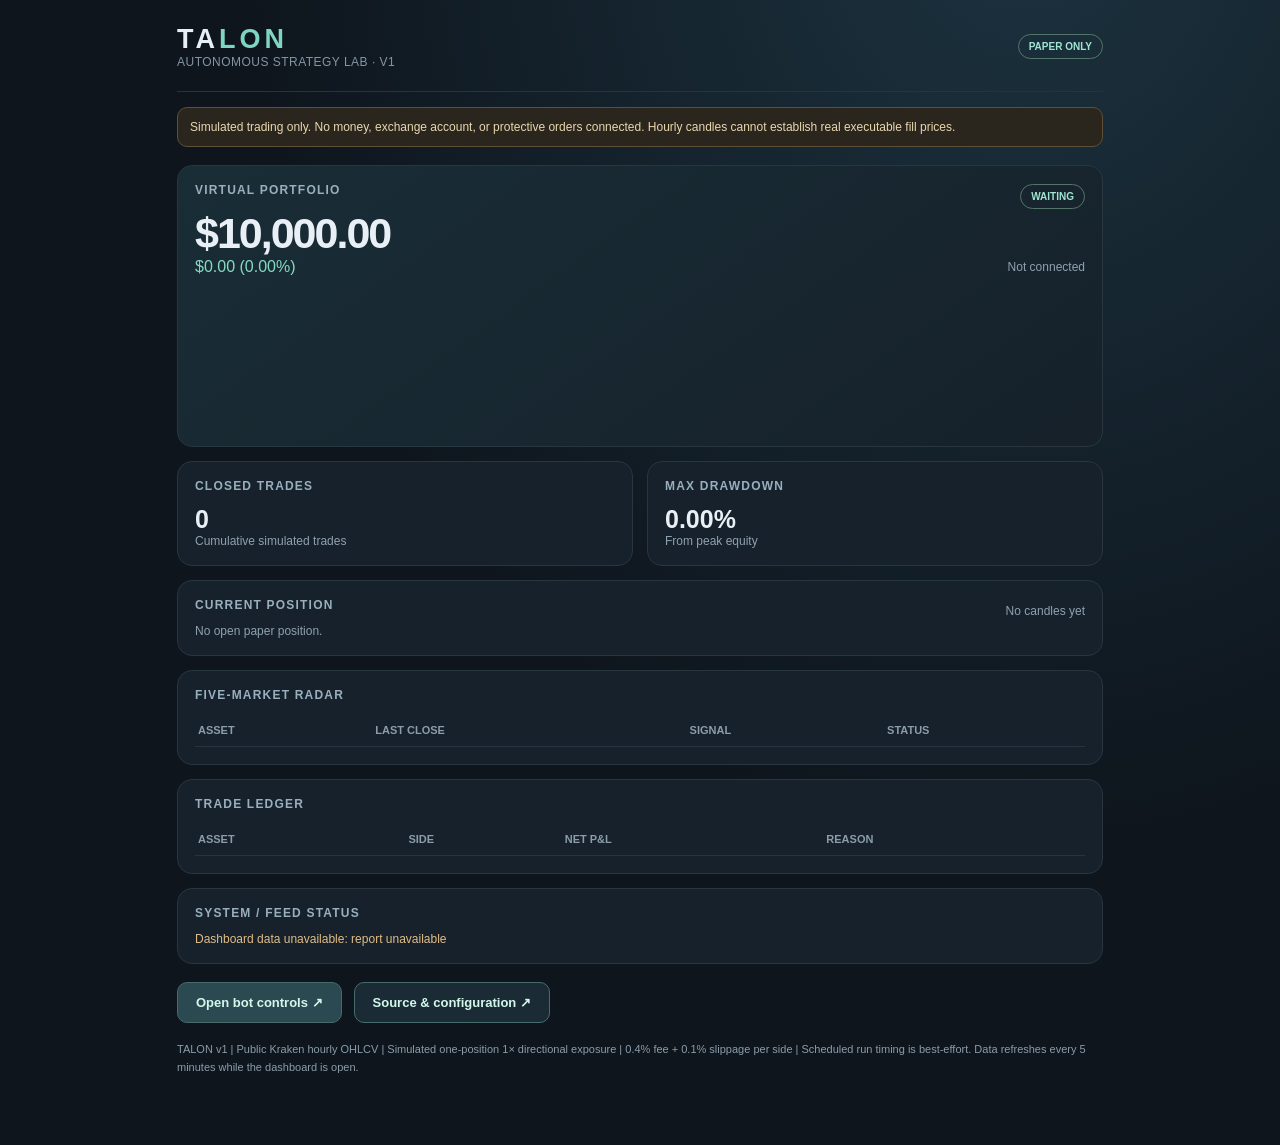
==== docs/index.html @ 1deff3da "Add responsive TALON paper dashboard" ====
<!doctype html>
<html lang="en"><head><meta charset="UTF-8"><meta name="viewport" content="width=device-width,initial-scale=1,viewport-fit=cover"><meta name="theme-color" content="#101820"><title>TALON | Paper Trading</title>
<style>
:root{font-family:-apple-system,BlinkMacSystemFont,"Segoe UI",sans-serif;color:#e9f0f5;background:#0e151d}*{box-sizing:border-box}body{margin:0;padding:0 0 45px;background:radial-gradient(ellipse at 80% -10%,#1c3340 0%,#0e151d 54%)}main{max-width:960px;margin:auto;padding:24px 17px}.top{display:flex;justify-content:space-between;align-items:center;border-bottom:1px solid #263440;padding-bottom:22px}.logo{font-size:27px;font-weight:900;letter-spacing:4px}.logo span{color:#7fd6c0}.sub{color:#8296a6;font-size:12px;letter-spacing:.04em}.tag{border:1px solid #557469;color:#9fe5d1;border-radius:999px;padding:6px 10px;font-size:10px;font-weight:700}.warning{margin-top:15px;border:1px solid #5f4f37;border-radius:10px;background:#2b261d;color:#e8d7af;padding:12px;font-size:12px}.wrap{display:grid;grid-template-columns:1fr 1fr;gap:14px;margin:18px 0}.card{border:1px solid #283640;background:#17212b;border-radius:15px;padding:17px;min-width:0}.card.main{grid-column:1 / -1;background:linear-gradient(145deg,#192d37,#16212a)}h2{font-size:12px;font-weight:600;color:#99afbe;margin:0 0 12px;letter-spacing:.1em;text-transform:uppercase}.money{font-size:43px;font-weight:760;letter-spacing:-2px;font-variant-numeric:tabular-nums}.metric{font-size:25px;font-weight:700;font-variant-numeric:tabular-nums}.green{color:#85dbc1}.red{color:#f39b95}.muted{color:#8fa1af;font-size:12px}#chart{width:100%;height:145px;margin-top:8px}svg{display:block;width:100%;height:100%}table{width:100%;border-collapse:collapse;text-align:left;font-size:13px}th{color:#8c9daa;font-size:11px;font-weight:600;text-transform:uppercase}td,th{padding:10px 3px;border-bottom:1px solid #26343f}a{color:#9de4d3;text-decoration:none}.full{grid-column:1/-1}.actions{margin:18px 0;display:flex;gap:12px;flex-wrap:wrap}.button{background:#2a4950;border:1px solid #466b6a;padding:12px 18px;border-radius:10px;color:#d3f8eb;font-size:13px;font-weight:700}.button.secondary{background:#1b2b35}.note{font-size:11px;color:#8a9dab;line-height:1.6}#errors{font-size:12px;color:#e0bd88}.inline{display:flex;justify-content:space-between;gap:10px;align-items:center}@media(max-width:620px){main{padding:18px 12px}.card{padding:14px}.money{font-size:37px}.wrap{gap:9px}.metric{font-size:22px}.tag{font-size:9px}table{font-size:11px}td,th{padding:9px 2px}}
</style></head><body><main>
<header class="top"><div><div class="logo">TA<span>LON</span></div><div class="sub">AUTONOMOUS STRATEGY LAB · V1</div></div><div class="tag">PAPER ONLY</div></header>
<div class="warning">Simulated trading only. No money, exchange account, or protective orders connected. Hourly candles cannot establish real executable fill prices.</div>
<section class="wrap">
<div class="card main"><div class="inline"><h2>Virtual portfolio</h2><div class="tag" id="status">WAITING</div></div><div class="money" id="equity">$10,000.00</div><div class="inline"><div id="pnl" class="green">$0.00 (0.00%)</div><div class="muted" id="updated">Not connected</div></div><div id="chart"></div></div>
<div class="card"><h2>Closed trades</h2><div class="metric" id="trades">0</div><div class="muted">Cumulative simulated trades</div></div>
<div class="card"><h2>Max drawdown</h2><div class="metric" id="drawdown">0.00%</div><div class="muted">From peak equity</div></div>
<div class="card full"><div class="inline"><h2>Current position</h2><div class="muted" id="last-data">No candles yet</div></div><div id="position" class="muted">No open paper position.</div></div>
<div class="card full"><h2>Five-market radar</h2><table><thead><tr><th>Asset</th><th>Last close</th><th>Signal</th><th>Status</th></tr></thead><tbody id="markets"></tbody></table></div>
<div class="card full"><h2>Trade ledger</h2><div style="overflow-x:auto"><table><thead><tr><th>Asset</th><th>Side</th><th>Net P&L</th><th>Reason</th></tr></thead><tbody id="ledger"></tbody></table></div></div>
<div class="card full"><h2>System / feed status</h2><div id="errors" class="muted">Waiting for initial scan.</div></div>
</section>
<div class="actions"><a class="button" href="https://github.com/kwjwpzr98g-web/Crusty/actions/workflows/talon.yml">Open bot controls ↗</a><a class="button secondary" href="https://github.com/kwjwpzr98g-web/Crusty">Source & configuration ↗</a></div>
<div class="note">TALON v1 | Public Kraken hourly OHLCV | Simulated one-position 1× directional exposure | 0.4% fee + 0.1% slippage per side | Scheduled run timing is best-effort. Data refreshes every 5 minutes while the dashboard is open.</div>
</main><script>
const $=id=>document.getElementById(id);
function usd(v){return Number(v).toLocaleString('en-US',{style:'currency',currency:'USD',maximumFractionDigits:2})}
function txt(parent,tag,value){const el=document.createElement(tag);el.textContent=String(value);parent.append(el);return el}
function cell(row,val){return txt(row,'td',val)}
function graph(history){
const area=$('chart');area.replaceChildren();
if(!history.length){txt(area,'div','Chart begins after the first successful scan.');return}
const svg=document.createElementNS('http://www.w3.org/2000/svg','svg');svg.setAttribute('viewBox','0 0 900 150');svg.setAttribute('preserveAspectRatio','none');
const vals=history.map(x=>x.equity);let lo=Math.min(...vals),hi=Math.max(...vals);if(hi===lo){hi+=1;lo-=1}
const pts=vals.map((n,i)=>[30+i*840/Math.max(vals.length-1,1),137-(n-lo)/(hi-lo)*120].join(',')).join(' ');
const line=document.createElementNS('http://www.w3.org/2000/svg','polyline');line.setAttribute('fill','none');line.setAttribute('stroke','#88dcc3');line.setAttribute('stroke-width','3');line.setAttribute('points',pts);svg.append(line);area.append(svg)
}
async function refresh(){
try{
const response=await fetch('data.json?tick='+Date.now(),{cache:'no-store'});if(!response.ok)throw Error('report unavailable');
const d=await response.json();
$('status').textContent=d.status;$('equity').textContent=usd(d.equity);
const p=(Number(d.pnl)/Number(d.settings.starting_equity))*100;
$('pnl').textContent=usd(d.pnl)+' ('+p.toFixed(2)+'%)';$('pnl').className=d.pnl<0?'red':'green';
$('updated').textContent=d.updated?'Scan '+new Date(d.updated).toLocaleString():'Never scanned';
$('last-data').textContent=d.last_data?'Last closed candle: '+new Date(d.last_data).toLocaleString():'No candle yet';
$('trades').textContent=d.completed;$('drawdown').textContent=d.drawdown.toFixed(2)+'%';
$('position').textContent=d.position?(d.position.side+' '+d.position.symbol+' | Entry '+usd(d.position.entry)+' | Stop '+usd(d.position.stop)+' | Target '+usd(d.position.target)):'No open paper position.';
const tbody=$('markets');tbody.replaceChildren();
for(const [name,m] of Object.entries(d.markets||{})){const row=document.createElement('tr');cell(row,name);cell(row,m.price?usd(m.price):'—');cell(row,m.signal||'—');cell(row,m.status);tbody.append(row)}
const ledger=$('ledger');ledger.replaceChildren();
for(const t of (d.trades||[]).slice(0,30)){const row=document.createElement('tr');cell(row,t.symbol);cell(row,t.side);const c=cell(row,usd(t.pnl));c.className=t.pnl>=0?'green':'red';cell(row,t.reason);ledger.append(row)}
if(!d.trades.length){const r=document.createElement('tr');cell(r,'No completed paper trades yet');ledger.append(r)}
const errors=Object.entries(d.errors||{}).map(([k,v])=>k+': '+v).join(' | ');
$('errors').textContent=errors||(d.lock_reason?'Risk lock: '+d.lock_reason:'Feed checks passed or not yet initialized.');
graph(d.history||[]);
}catch(e){$('errors').textContent='Dashboard data unavailable: '+e.message}
}
refresh();setInterval(refresh,300000);
</script></body></html>
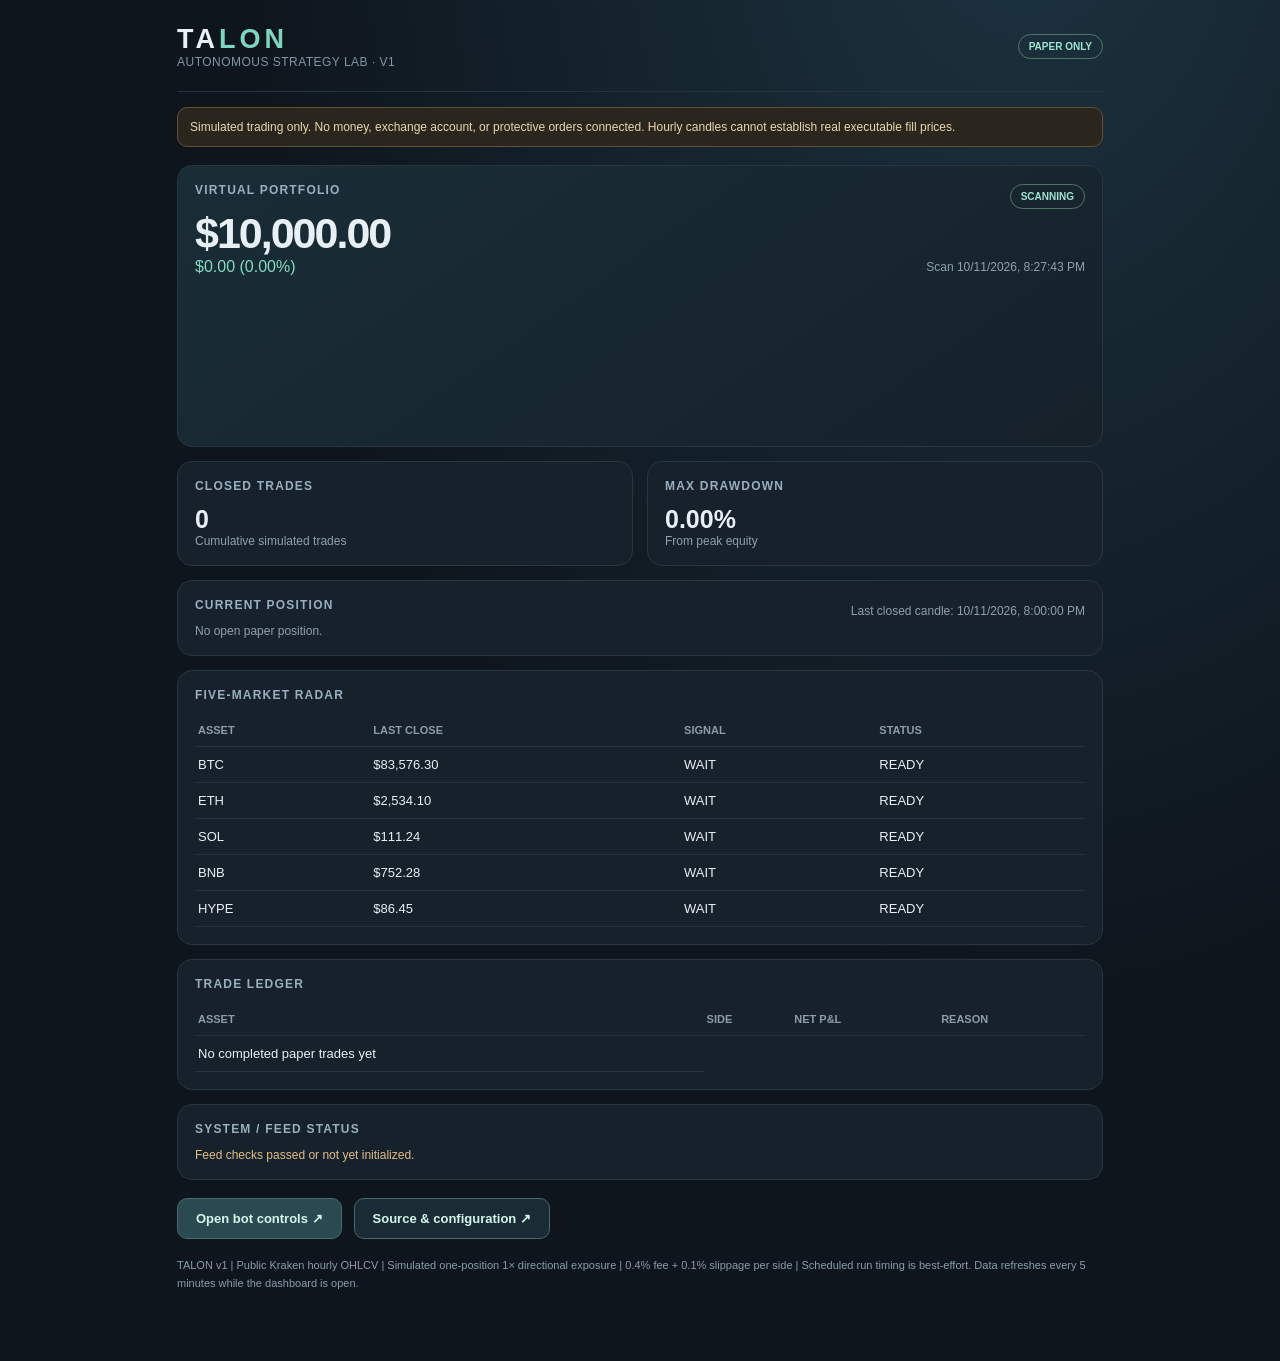
==== commit 50a84213: "Enable Add to Home Screen TALON mobile app" ====
--- a/docs/index.html
+++ b/docs/index.html
@@ -1,5 +1,5 @@
 <!doctype html>
-<html lang="en"><head><meta charset="UTF-8"><meta name="viewport" content="width=device-width,initial-scale=1,viewport-fit=cover"><meta name="theme-color" content="#101820"><title>TALON | Paper Trading</title>
+<html lang="en"><head><meta charset="UTF-8"><meta name="viewport" content="width=device-width,initial-scale=1,viewport-fit=cover"><meta name="theme-color" content="#101820"><title>TALON | Paper Trading</title><link rel="manifest" href="./manifest.webmanifest"><link rel="icon" type="image/svg+xml" href="./talon-icon.svg"><meta name="apple-mobile-web-app-capable" content="yes"><meta name="apple-mobile-web-app-status-bar-style" content="black-translucent"><meta name="apple-mobile-web-app-title" content="TALON">
 <style>
 :root{font-family:-apple-system,BlinkMacSystemFont,"Segoe UI",sans-serif;color:#e9f0f5;background:#0e151d}*{box-sizing:border-box}body{margin:0;padding:0 0 45px;background:radial-gradient(ellipse at 80% -10%,#1c3340 0%,#0e151d 54%)}main{max-width:960px;margin:auto;padding:24px 17px}.top{display:flex;justify-content:space-between;align-items:center;border-bottom:1px solid #263440;padding-bottom:22px}.logo{font-size:27px;font-weight:900;letter-spacing:4px}.logo span{color:#7fd6c0}.sub{color:#8296a6;font-size:12px;letter-spacing:.04em}.tag{border:1px solid #557469;color:#9fe5d1;border-radius:999px;padding:6px 10px;font-size:10px;font-weight:700}.warning{margin-top:15px;border:1px solid #5f4f37;border-radius:10px;background:#2b261d;color:#e8d7af;padding:12px;font-size:12px}.wrap{display:grid;grid-template-columns:1fr 1fr;gap:14px;margin:18px 0}.card{border:1px solid #283640;background:#17212b;border-radius:15px;padding:17px;min-width:0}.card.main{grid-column:1 / -1;background:linear-gradient(145deg,#192d37,#16212a)}h2{font-size:12px;font-weight:600;color:#99afbe;margin:0 0 12px;letter-spacing:.1em;text-transform:uppercase}.money{font-size:43px;font-weight:760;letter-spacing:-2px;font-variant-numeric:tabular-nums}.metric{font-size:25px;font-weight:700;font-variant-numeric:tabular-nums}.green{color:#85dbc1}.red{color:#f39b95}.muted{color:#8fa1af;font-size:12px}#chart{width:100%;height:145px;margin-top:8px}svg{display:block;width:100%;height:100%}table{width:100%;border-collapse:collapse;text-align:left;font-size:13px}th{color:#8c9daa;font-size:11px;font-weight:600;text-transform:uppercase}td,th{padding:10px 3px;border-bottom:1px solid #26343f}a{color:#9de4d3;text-decoration:none}.full{grid-column:1/-1}.actions{margin:18px 0;display:flex;gap:12px;flex-wrap:wrap}.button{background:#2a4950;border:1px solid #466b6a;padding:12px 18px;border-radius:10px;color:#d3f8eb;font-size:13px;font-weight:700}.button.secondary{background:#1b2b35}.note{font-size:11px;color:#8a9dab;line-height:1.6}#errors{font-size:12px;color:#e0bd88}.inline{display:flex;justify-content:space-between;gap:10px;align-items:center}@media(max-width:620px){main{padding:18px 12px}.card{padding:14px}.money{font-size:37px}.wrap{gap:9px}.metric{font-size:22px}.tag{font-size:9px}table{font-size:11px}td,th{padding:9px 2px}}
 </style></head><body><main>
